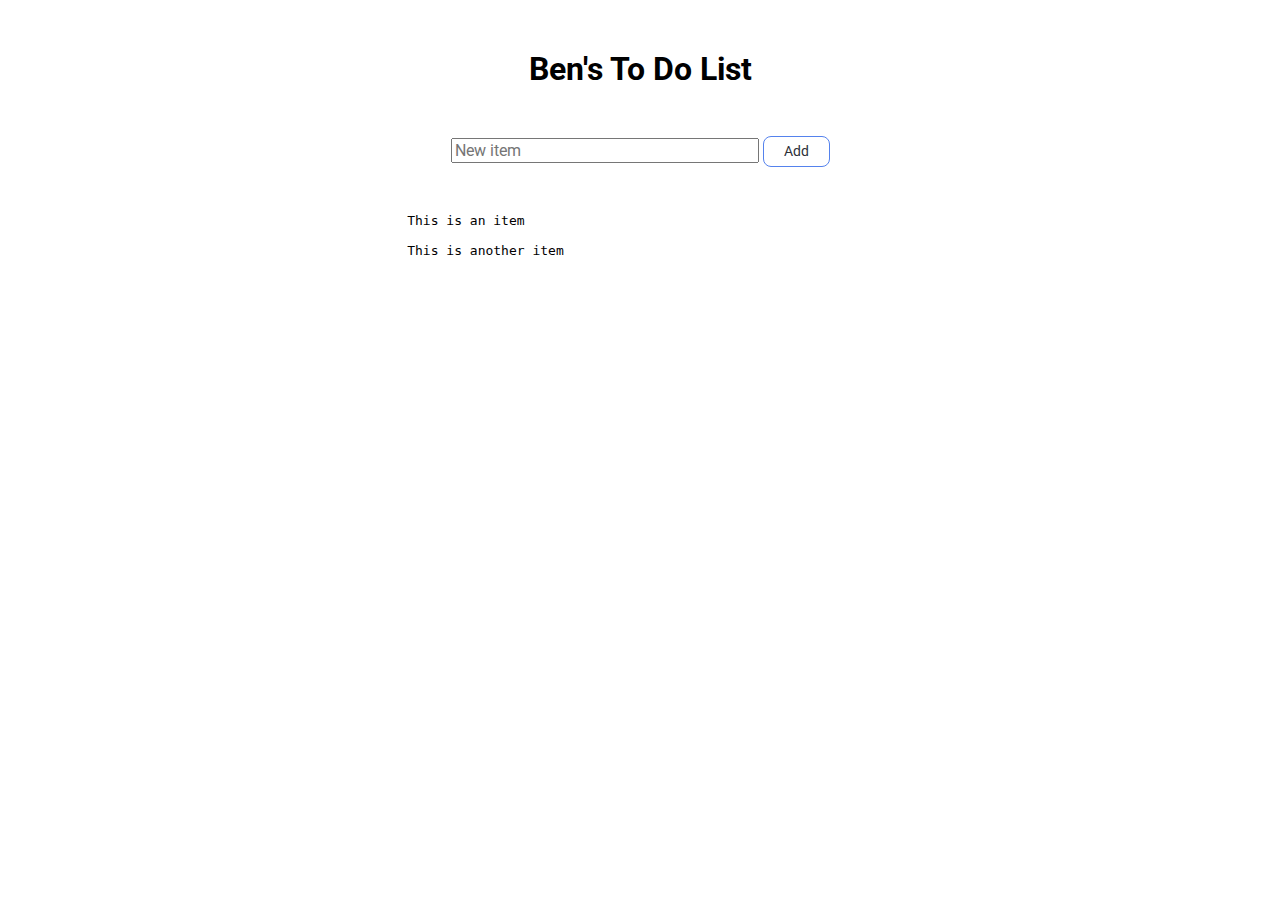
==== index.html @ 308f8f13 "First commit of to-do list" ====
<!DOCTYPE html>
<html lang="en" dir="ltr">
  <head>
    <meta charset="utf-8">
    <link rel="stylesheet" href="master.css">
    <link href="https://fonts.googleapis.com/css?family=Roboto" rel="stylesheet">
    <title>Ben's To Do List</title>
  </head>
  <body>
    <h1>Ben's To Do List</h1>
    <div class="newInput">
      <input type="text" name="" value="" placeholder="New item">
      <span onclick="newItem()" class="addButton">Add</span>
    </div>

    <ul id="list">
      <li>This is an item</li>
      <li>This is another item</li>
    </ul>

  </body>
</html>
---- master.css ----
h1{
  font-family: 'Roboto', sans-serif;
  text-align: center;
  width: 50%;
  margin: 50px auto 50px auto;
}

ul{
  font-family: monospace;
  /* border: 1px solid black; */
  width: 40%;
  margin: auto;
  list-style-type: none;
}

li{
  margin: 15px 0;
}

.newInput{
  text-align: center;
  margin: 50px auto 50px auto;
}

input{
  font-family: 'Roboto', sans-serif;
  font-size: 1em;
  width: 300px;
}

.addButton{
  font-family: 'Roboto', sans-serif;
  font-size: .9em;
  color: #2e3038;
  border: 1px solid #5582ed;
  border-radius: 8px;
  cursor: pointer;
  padding: 6px 20px 6px 20px;
  text-align: center;
  transition: 0.3s;

}

.addButton:hover{
  background-color: #5582ed;
  border: white;
  color: white;
}
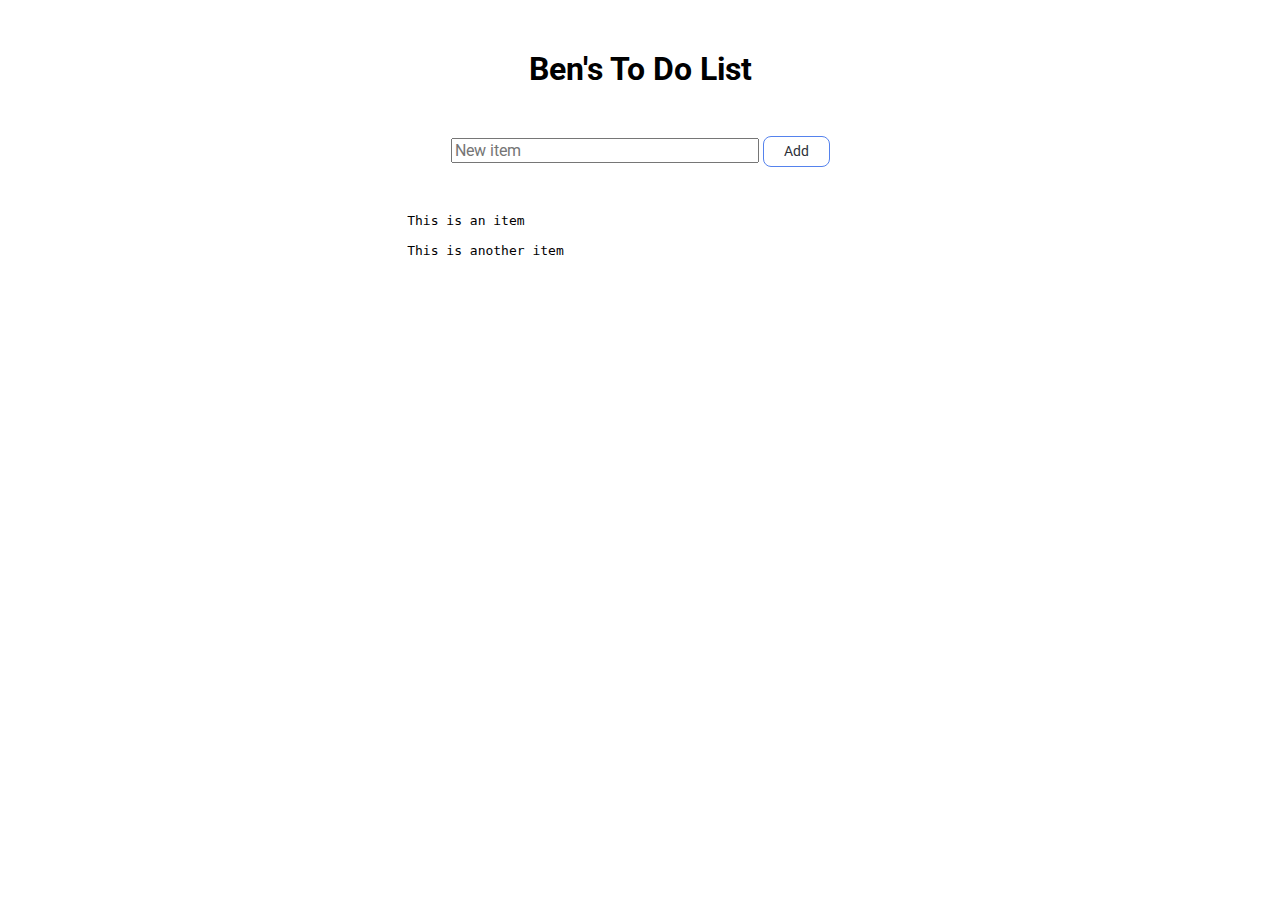
==== commit 75f420e6: "cleaned up index.js" ====
--- a/index.html
+++ b/index.html
@@ -9,8 +9,8 @@
   <body>
     <h1>Ben's To Do List</h1>
     <div class="newInput">
-      <input type="text" name="" value="" placeholder="New item">
-      <span onclick="newItem()" class="addButton">Add</span>
+      <input id="new" type="text" name="" value="" placeholder="New item">
+      <span onclick="addItem()" class="addButton">Add</span>
     </div>
 
     <ul id="list">
@@ -18,5 +18,6 @@
       <li>This is another item</li>
     </ul>
 
+    <script src="index.js"></script>
   </body>
 </html>
--- a/master.css
+++ b/master.css
@@ -3,6 +3,7 @@
   text-align: center;
   width: 50%;
   margin: 50px auto 50px auto;
+  cursor: pointer;
 }
 
 ul{
@@ -28,6 +29,15 @@
   width: 300px;
 }
 
+.titleInput{
+  border: none;
+  text-align: center;
+}
+.titleInput:focus{
+  outline:none;
+}
+
+
 .addButton{
   font-family: 'Roboto', sans-serif;
   font-size: .9em;
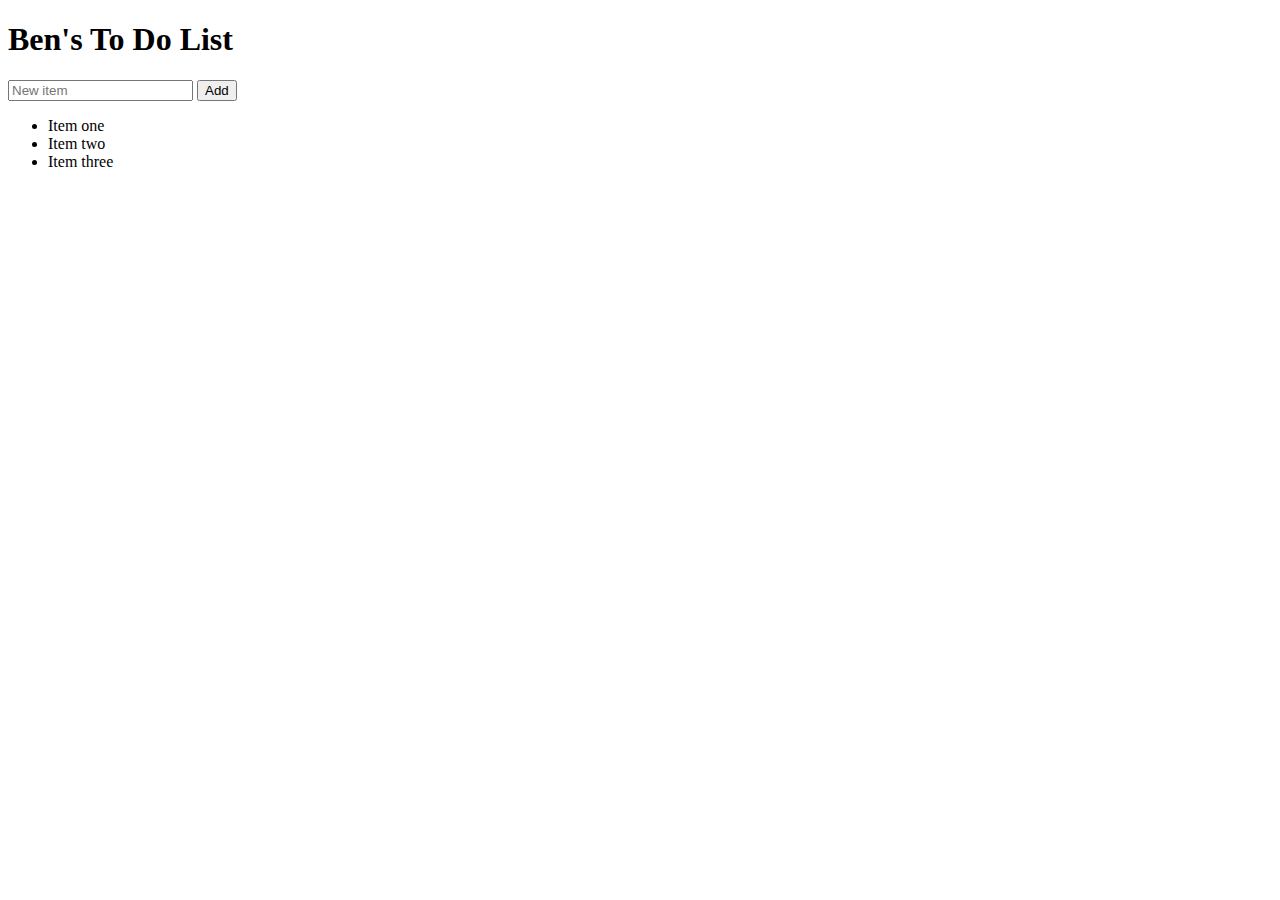
==== commit ee54ef5f: "started over with to do list for practice" ====
--- a/index.html
+++ b/index.html
@@ -3,21 +3,21 @@
   <head>
     <meta charset="utf-8">
     <link rel="stylesheet" href="master.css">
-    <link href="https://fonts.googleapis.com/css?family=Roboto" rel="stylesheet">
-    <title>Ben's To Do List</title>
+    <title>To Do List</title>
   </head>
   <body>
-    <h1>Ben's To Do List</h1>
-    <div class="newInput">
-      <input id="new" type="text" name="" value="" placeholder="New item">
-      <span onclick="addItem()" class="addButton">Add</span>
-    </div>
+    <header>
+      <h1 id="title">Ben's To Do List</h1>
+      <input id="newItem" type="text" name="" value="" placeholder="New item">
+      <button id="addBtn" type="button" name="button">Add</button>
+    </header>
 
     <ul id="list">
-      <li>This is an item</li>
-      <li>This is another item</li>
+      <li>Item one</li>
+      <li>Item two</li>
+      <li>Item three</li>
     </ul>
 
-    <script src="index.js"></script>
+    <script src='index.js'></script>
   </body>
 </html>
--- a/master.css
+++ b/master.css
@@ -1,58 +1,3 @@
-h1{
-  font-family: 'Roboto', sans-serif;
-  text-align: center;
-  width: 50%;
-  margin: 50px auto 50px auto;
-  cursor: pointer;
+.done{
+  text-decoration: line-through;
 }
-
-ul{
-  font-family: monospace;
-  /* border: 1px solid black; */
-  width: 40%;
-  margin: auto;
-  list-style-type: none;
-}
-
-li{
-  margin: 15px 0;
-}
-
-.newInput{
-  text-align: center;
-  margin: 50px auto 50px auto;
-}
-
-input{
-  font-family: 'Roboto', sans-serif;
-  font-size: 1em;
-  width: 300px;
-}
-
-.titleInput{
-  border: none;
-  text-align: center;
-}
-.titleInput:focus{
-  outline:none;
-}
-
-
-.addButton{
-  font-family: 'Roboto', sans-serif;
-  font-size: .9em;
-  color: #2e3038;
-  border: 1px solid #5582ed;
-  border-radius: 8px;
-  cursor: pointer;
-  padding: 6px 20px 6px 20px;
-  text-align: center;
-  transition: 0.3s;
-
-}
-
-.addButton:hover{
-  background-color: #5582ed;
-  border: white;
-  color: white;
-}
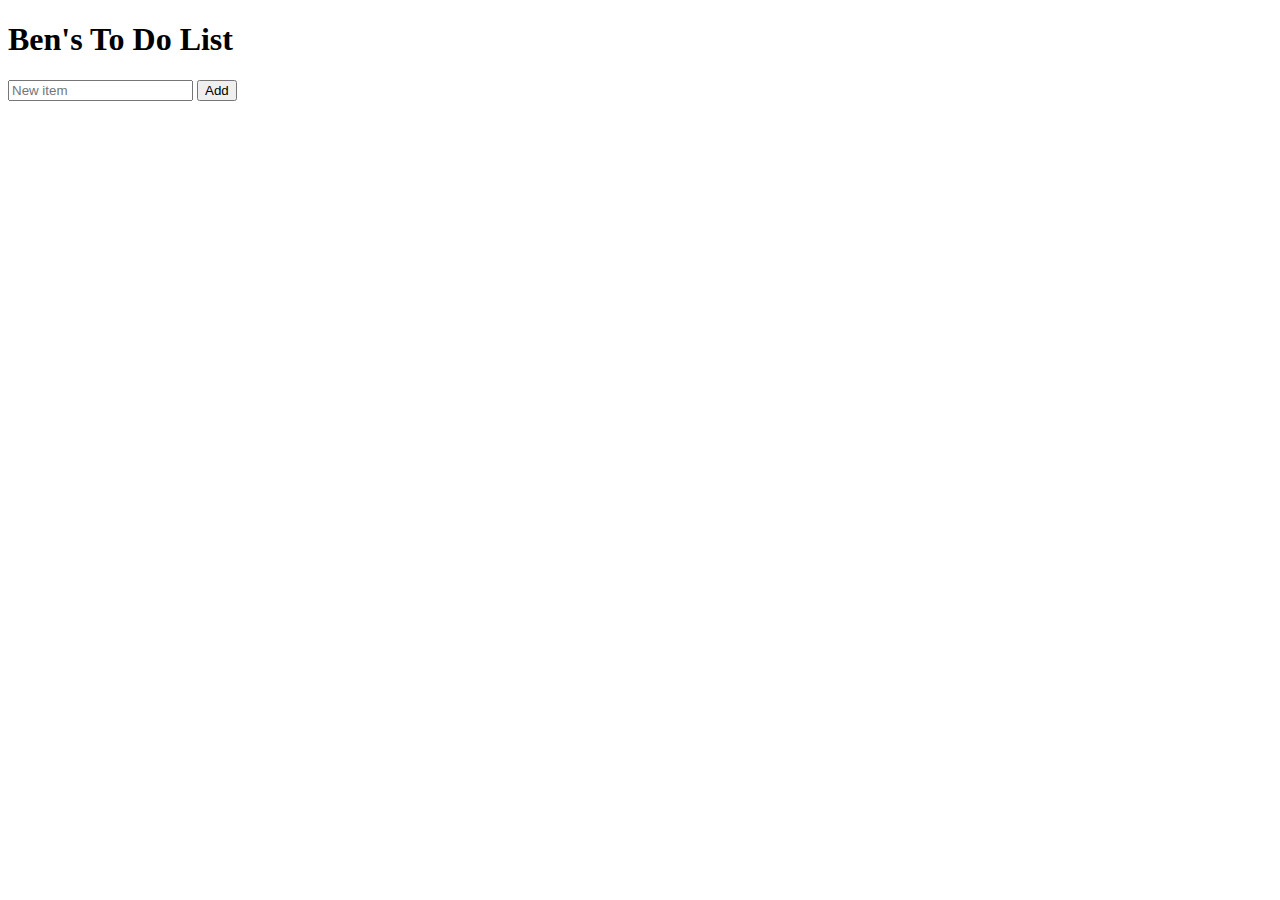
==== commit f5e89c56: "Cleaned up JS" ====
--- a/index.html
+++ b/index.html
@@ -13,9 +13,6 @@
     </header>
 
     <ul id="list">
-      <li>Item one</li>
-      <li>Item two</li>
-      <li>Item three</li>
     </ul>
 
     <script src='index.js'></script>
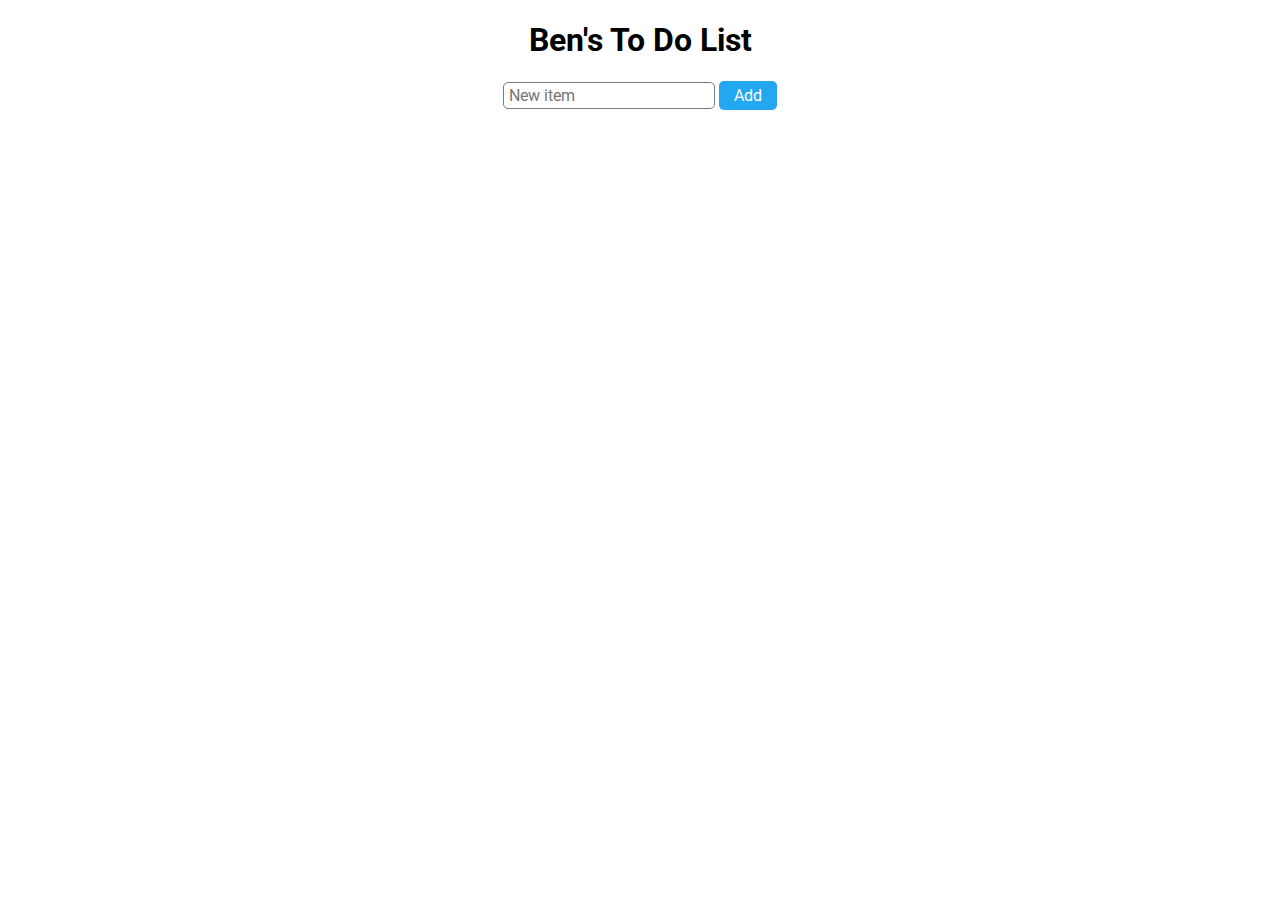
==== commit a212c6a7: "Adding CSS" ====
--- a/index.html
+++ b/index.html
@@ -3,6 +3,7 @@
   <head>
     <meta charset="utf-8">
     <link rel="stylesheet" href="master.css">
+    <link href="https://fonts.googleapis.com/css?family=Roboto" rel="stylesheet">
     <title>To Do List</title>
   </head>
   <body>
--- a/master.css
+++ b/master.css
@@ -1,3 +1,45 @@
+header{
+  text-align: center;
+  font-family: 'Roboto', sans-serif;
+}
+
+input{
+  width: 200px;
+  font-family: 'Roboto', sans-serif;
+  font-size: 1em;
+  border: 1px solid #757D75;
+  border-radius: 5px;
+  padding: 3px 5px;
+}
+input:focus{
+  outline: 0;
+  background-color: #F2F1EF;
+}
+
+#addBtn{
+  background-color: #22A7F0;
+  border: none;
+  color: white;
+  padding: 5px 15px;
+  border-radius: 5px;
+  font-family: 'Roboto', sans-serif;
+  font-size: 1em;
+  cursor: pointer;
+  transition-duration: 0.3s;
+}
+#addBtn:hover{
+  background-color: #ECF0F1;
+  color: #22A7F0;
+}
+#addBtn:focus {
+  outline: 0;
+}
+
+ul{
+  text-align: center;
+  font-family: 'Roboto', sans-serif;
+}
+
 .done{
   text-decoration: line-through;
 }
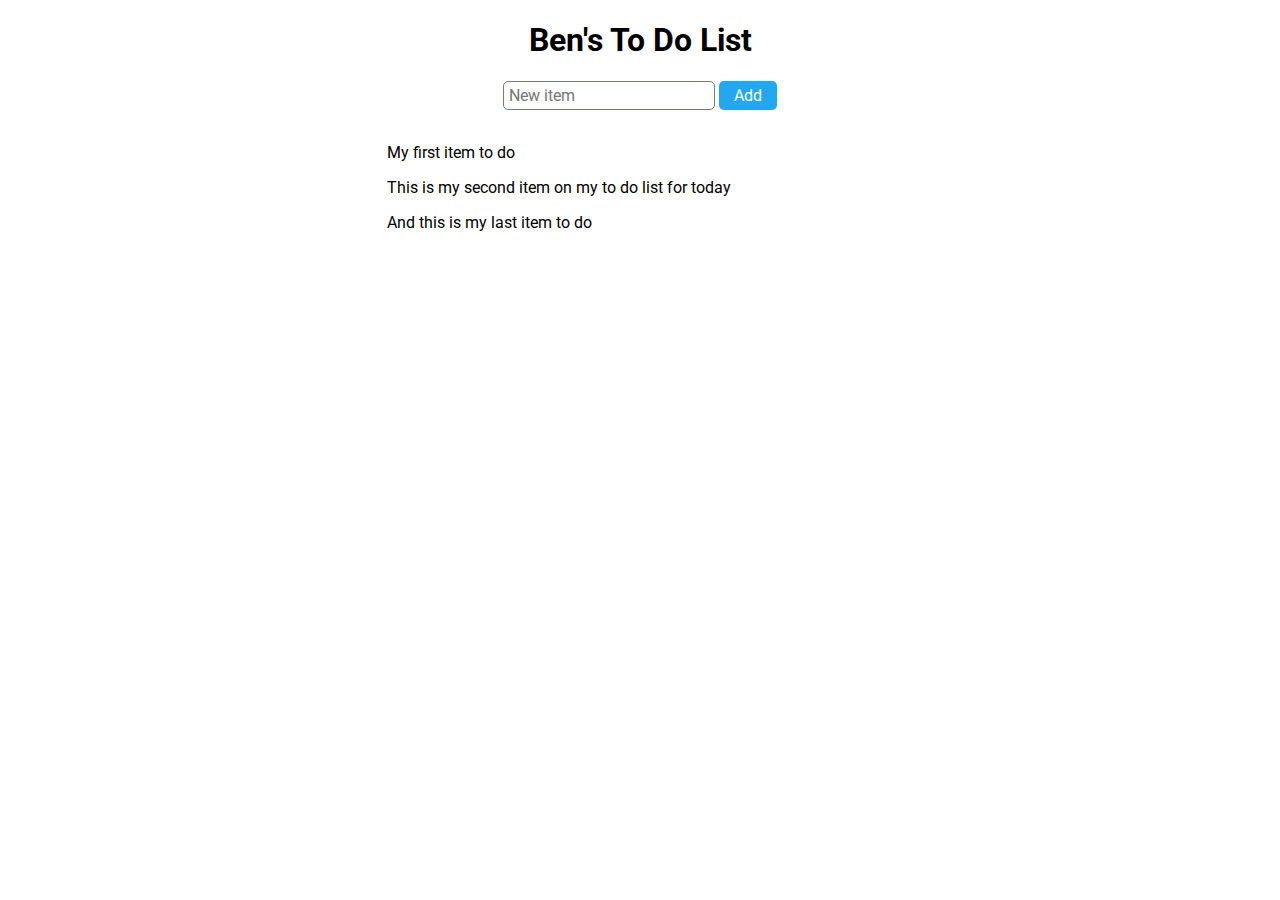
==== commit 6bf50d96: "more CSS styling and JS event listeners for delete buttons" ====
--- a/index.html
+++ b/index.html
@@ -14,6 +14,9 @@
     </header>
 
     <ul id="list">
+      <li>My first item to do</li>
+      <li>This is my second item on my to do list for today</li>
+      <li>And this is my last item to do</li>
     </ul>
 
     <script src='index.js'></script>
--- a/master.css
+++ b/master.css
@@ -9,7 +9,7 @@
   font-size: 1em;
   border: 1px solid #757D75;
   border-radius: 5px;
-  padding: 3px 5px;
+  padding: 4px 5px;
 }
 input:focus{
   outline: 0;
@@ -35,9 +35,29 @@
   outline: 0;
 }
 
+.deleteBtn{
+  background-color: #ECF0F1;
+  font-family: 'Roboto', sans-serif;
+  font-size: .8em;
+  cursor: pointer;
+  border-radius: 5px;
+  margin-left: 10px;
+  border: none;
+}
+.toggleBtn{
+  display: none;
+}
+
 ul{
-  text-align: center;
   font-family: 'Roboto', sans-serif;
+  list-style: none;
+  padding-left: 0px;
+  margin: 25px 30%;
+}
+
+li{
+  padding: 8px 0;
+  cursor: pointer;
 }
 
 .done{
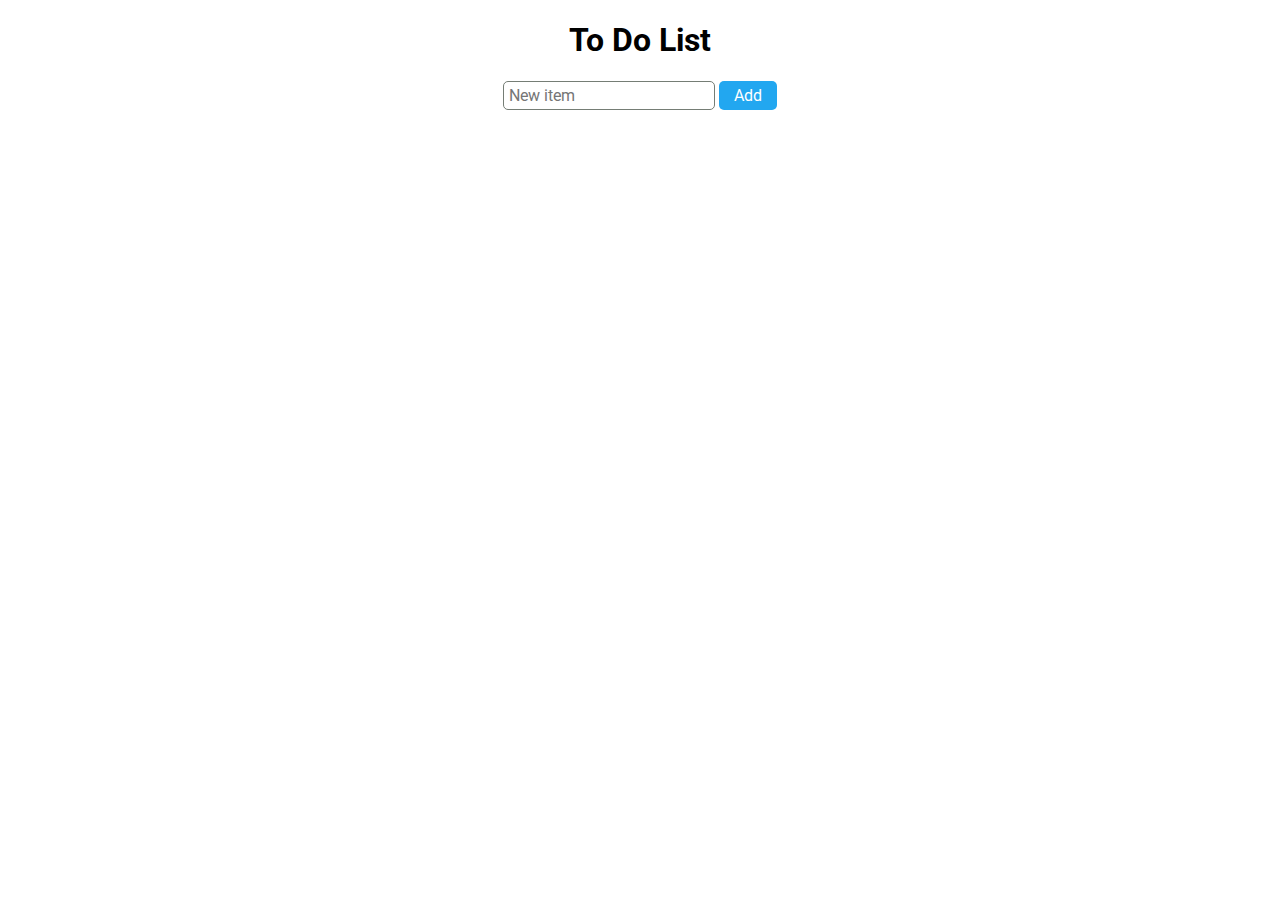
==== commit de5a4c90: "Fetch JSON" ====
--- a/index.html
+++ b/index.html
@@ -8,15 +8,12 @@
   </head>
   <body>
     <header>
-      <h1 id="title">Ben's To Do List</h1>
-      <input id="newItem" type="text" name="" value="" placeholder="New item">
+      <h1 id="title">To Do List</h1>
+      <input id="newInput" type="text" name="" value="" placeholder="New item">
       <button id="addBtn" type="button" name="button">Add</button>
     </header>
 
     <ul id="list">
-      <li>My first item to do</li>
-      <li>This is my second item on my to do list for today</li>
-      <li>And this is my last item to do</li>
     </ul>
 
     <script src='index.js'></script>
--- a/master.css
+++ b/master.css
@@ -52,7 +52,7 @@
   font-family: 'Roboto', sans-serif;
   list-style: none;
   padding-left: 0px;
-  margin: 25px 30%;
+  margin: 25px 25%;
 }
 
 li{
